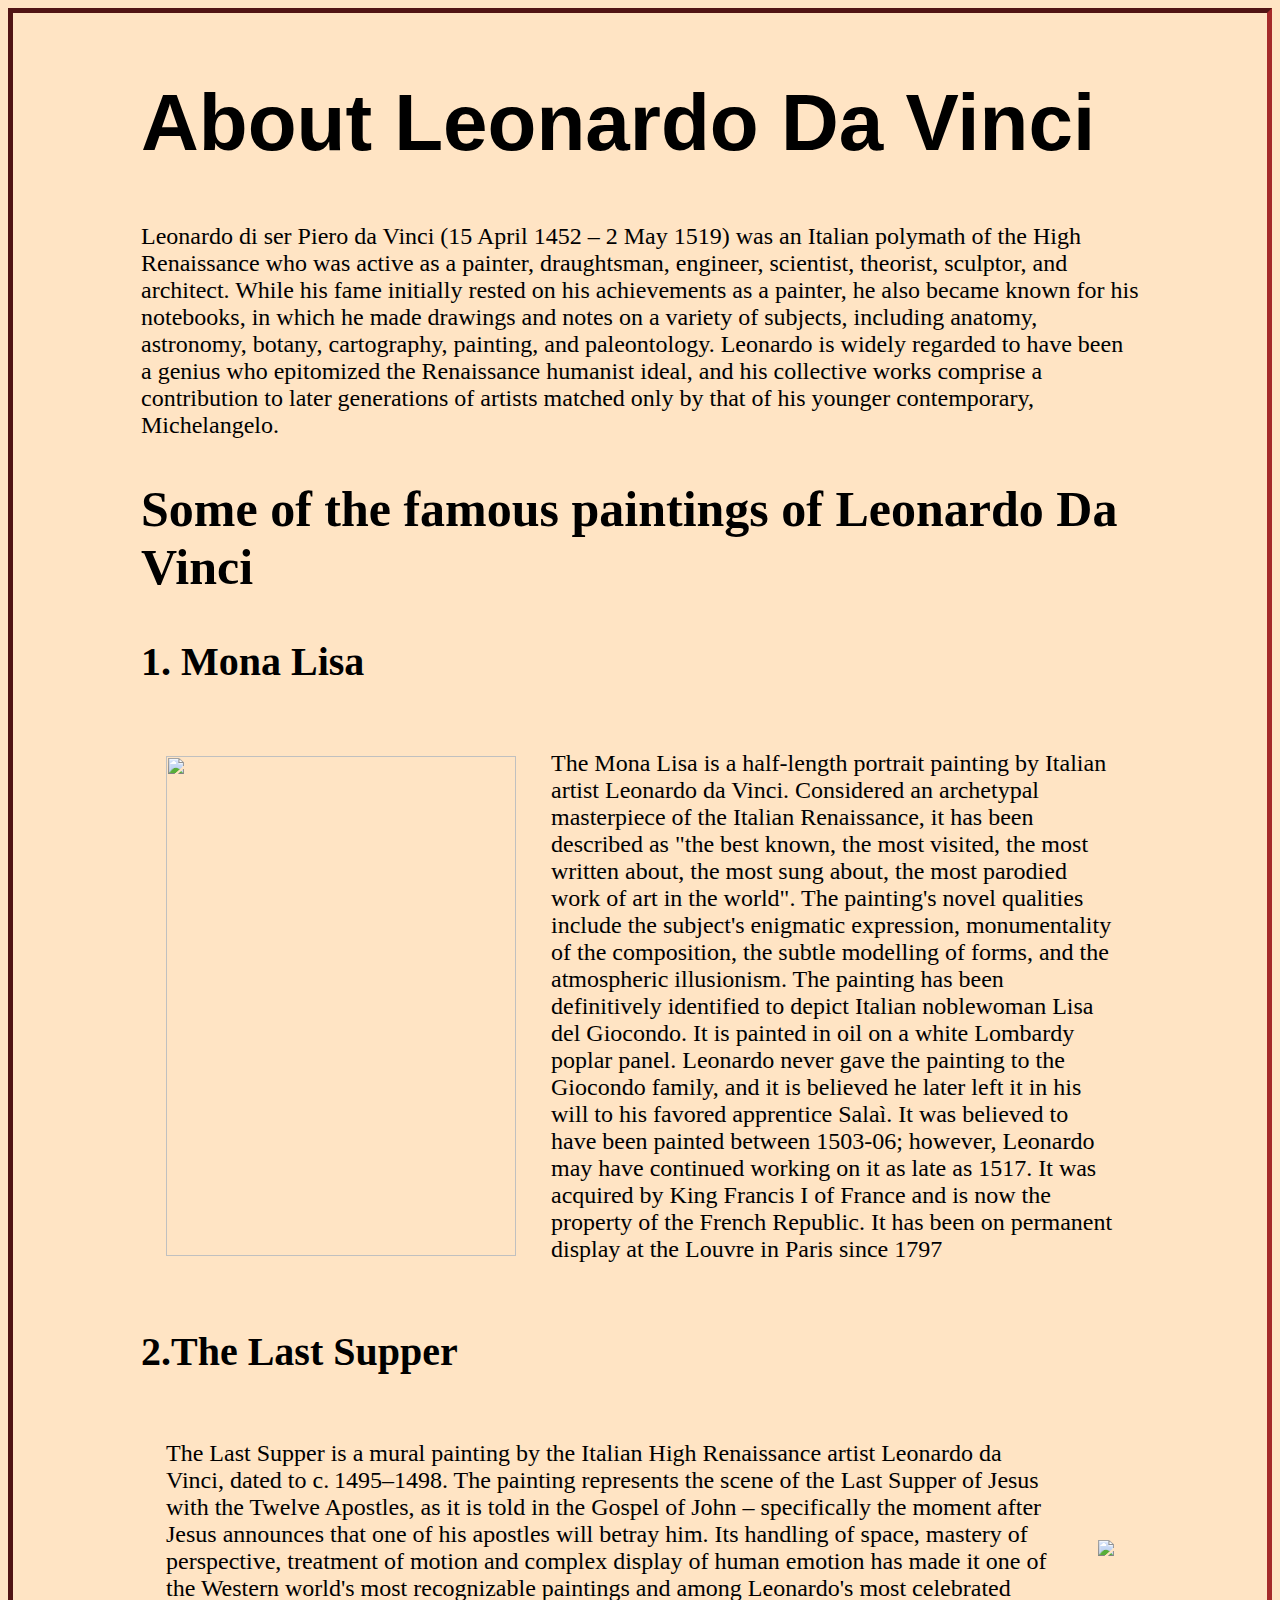
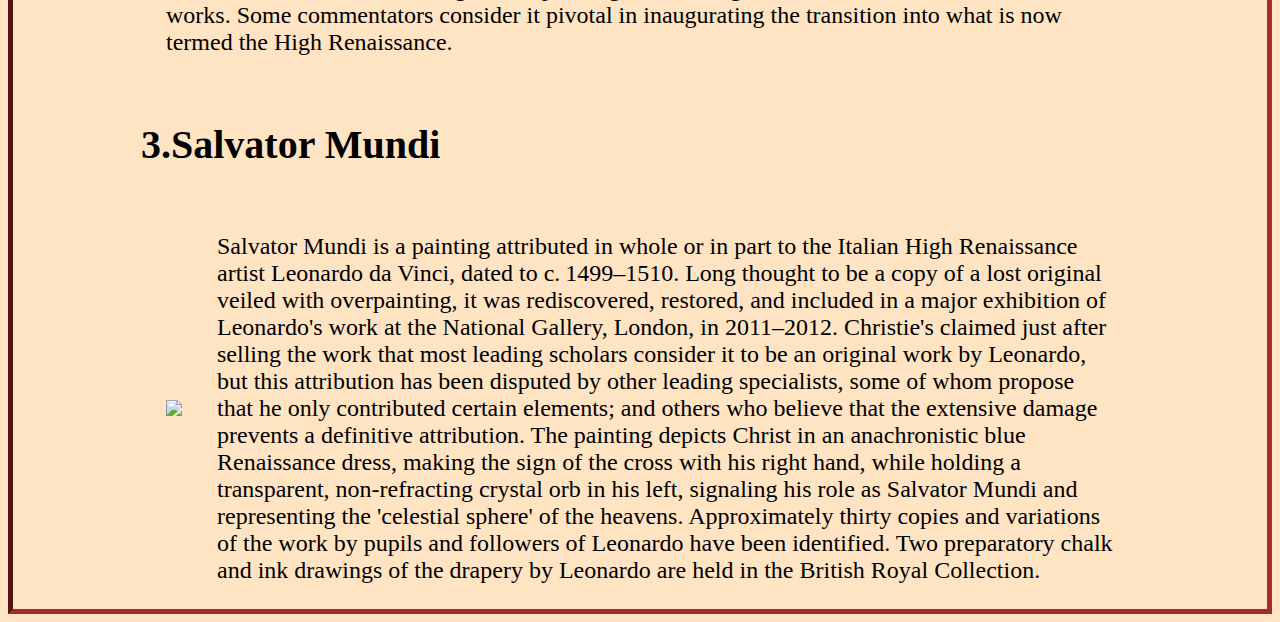
==== Leonardo.html @ aa90f91a "Add files via upload" ====
<head>
    <title>
        Leonardo Da Vinci
    </title>
    <style>
        body{
            padding-left: 10%;
            padding-right: 10%;
            padding-top: 5%;
            background-blend-mode: color;
            background-color: bisque;
            border-style: inset;
            border-width: 5px;
            border-color: brown;
            resize: auto;

        }
           h1{
            font-size: 80px;
            font-family: Arial, Helvetica, sans-serif;

           }


           p{
            font-size: x-large;
           }
           h2{
            font-size: 50px;
           }

h3{
    font-size: 40px;
}

            #info{
                font-size: x-large;
            }
            img:hover{
     box-shadow: 10px 10px 10px black;
    transform: scale(1.1);
    transition: transform 0.5s ease-in-out;
            }


    </style>
</head>
<body bgcolor="white">
    <h1>About Leonardo Da Vinci</h1>

    <p>Leonardo di ser Piero da Vinci (15 April 1452 – 2 May 1519) was an Italian polymath of the High Renaissance who was active as a painter, draughtsman, engineer, scientist, theorist, sculptor, and architect. While his fame initially rested on his achievements as a painter, he also became known for his notebooks, in which he made drawings and notes on a variety of subjects, including anatomy, astronomy, botany, cartography, painting, and paleontology. Leonardo is widely regarded to have been a genius who epitomized the Renaissance humanist ideal, and his collective works comprise a contribution to later generations of artists matched only by that of his younger contemporary, Michelangelo.


<h2>Some of the famous paintings of Leonardo Da Vinci</h2>

<h3>1. Mona Lisa</h3>
<table cellspacing="15px" cellpadding="10px">
    <tr><td>
<img src="https://upload.wikimedia.org/wikipedia/commons/thumb/e/ec/Mona_Lisa%2C_by_Leonardo_da_Vinci%2C_from_C2RMF_retouched.jpg/405px-Mona_Lisa%2C_by_Leonardo_da_Vinci%2C_from_C2RMF_retouched.jpg" height="500px" width="350px">
</td>
<td id="info">
    The Mona Lisa is a half-length portrait painting by Italian artist Leonardo da Vinci.

    Considered an archetypal masterpiece of the Italian Renaissance, it has been described as "the best known, the most visited, the most written about, the most sung about, the most parodied work of art in the world". The painting's novel qualities include the subject's enigmatic expression, monumentality of the composition, the subtle modelling of forms, and the atmospheric illusionism.
    The painting has been definitively identified to depict Italian noblewoman Lisa del Giocondo. It is painted in oil on a white Lombardy poplar panel. Leonardo never gave the painting to the Giocondo family, and it is believed he later left it in his will to his favored apprentice Salaì. It was believed to have been painted between 1503-06; however, Leonardo may have continued working on it as late as 1517. It was acquired by King Francis I of France and is now the property of the French Republic. It has been on permanent display at the Louvre in Paris since 1797
</td></tr>
</table>
<h3>2.The Last Supper</h3>
<table cellspacing="15px" cellpadding="10px">
    <tr>
        <td id="info">The Last Supper is a mural painting by the Italian High Renaissance artist Leonardo da Vinci, dated to c. 1495–1498. The painting represents the scene of the Last Supper of Jesus with the Twelve Apostles, as it is told in the Gospel of John – specifically the moment after Jesus announces that one of his apostles will betray him. Its handling of space, mastery of perspective, treatment of motion and complex display of human emotion has made it one of the Western world's most recognizable paintings and among Leonardo's most celebrated works. Some commentators consider it pivotal in inaugurating the transition into what is now termed the High Renaissance.</td>
   
    <td><img src="https://upload.wikimedia.org/wikipedia/commons/thumb/4/4b/%C3%9Altima_Cena_-_Da_Vinci_5.jpg/525px-%C3%9Altima_Cena_-_Da_Vinci_5.jpg"></td></tr>
</table>


<h3>3.Salvator Mundi</h3>
<table cellspacing="15px" cellpadding="10px">
    <tr>
        <td>
            <img src="https://upload.wikimedia.org/wikipedia/commons/thumb/5/5c/Leonardo_da_Vinci%2C_Salvator_Mundi%2C_c.1500%2C_oil_on_walnut%2C_45.4_%C3%97_65.6_cm.jpg/405px-Leonardo_da_Vinci%2C_Salvator_Mundi%2C_c.1500%2C_oil_on_walnut%2C_45.4_%C3%97_65.6_cm.jpg">
        </td>
        <td id="info">
            Salvator Mundi is a painting attributed in whole or in part to the Italian High Renaissance artist Leonardo da Vinci, dated to c. 1499–1510. Long thought to be a copy of a lost original veiled with overpainting, it was rediscovered, restored, and included in a major exhibition of Leonardo's work at the National Gallery, London, in 2011–2012. Christie's claimed just after selling the work that most leading scholars consider it to be an original work by Leonardo, but this attribution has been disputed by other leading specialists, some of whom propose that he only contributed certain elements; and others who believe that the extensive damage prevents a definitive attribution. The painting depicts Christ in an anachronistic blue Renaissance dress, making the sign of the cross with his right hand, while holding a transparent, non-refracting crystal orb in his left, signaling his role as Salvator Mundi and representing the 'celestial sphere' of the heavens. Approximately thirty copies and variations of the work by pupils and followers of Leonardo have been identified. Two preparatory chalk and ink drawings of the drapery by Leonardo are held in the British Royal Collection.
        </td>
    </tr>
</table>
</body>
</html>
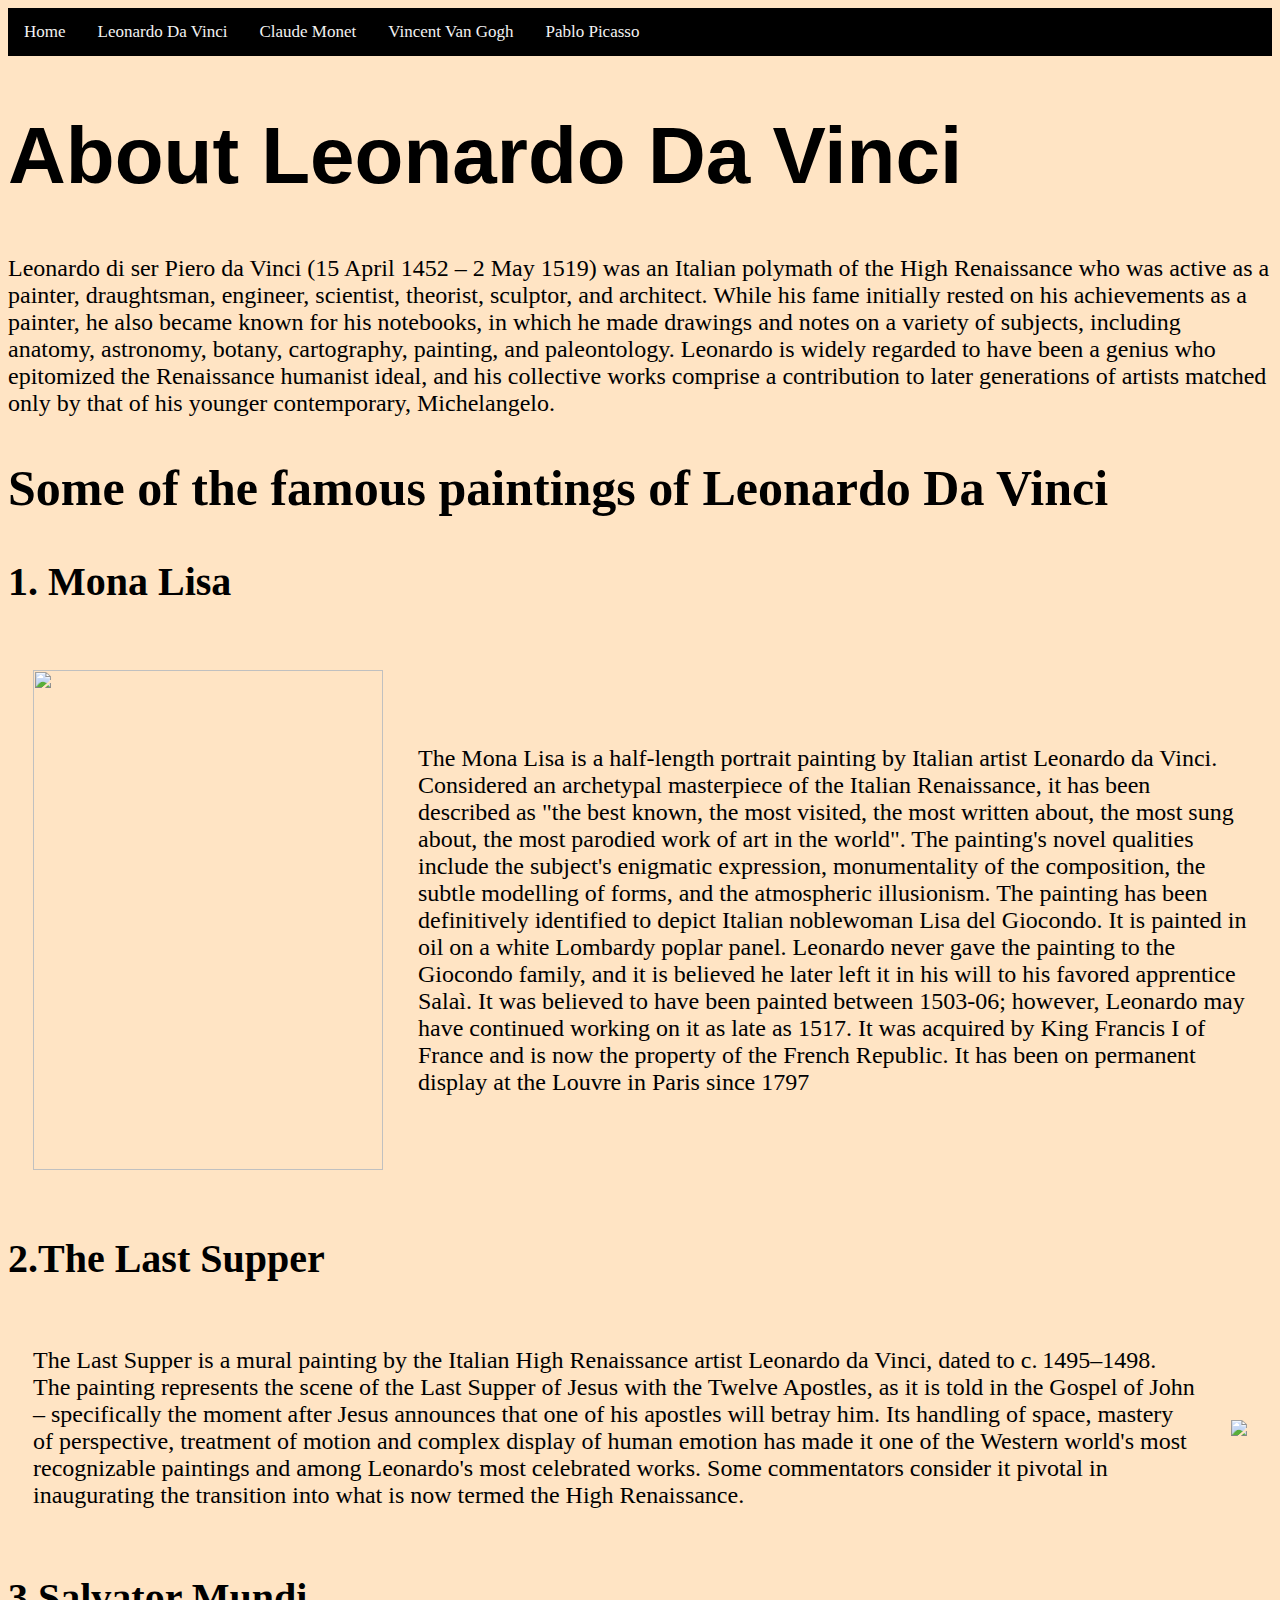
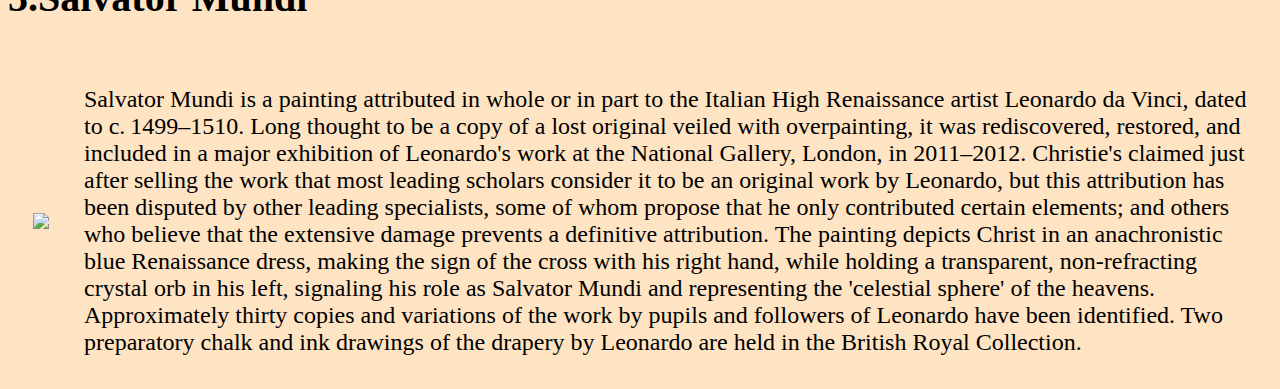
==== commit 74b44d34: "Add files via upload" ====
--- a/Leonardo.html
+++ b/Leonardo.html
@@ -4,14 +4,12 @@
     </title>
     <style>
         body{
-            padding-left: 10%;
-            padding-right: 10%;
-            padding-top: 5%;
+        
+           
             background-blend-mode: color;
             background-color: bisque;
-            border-style: inset;
-            border-width: 5px;
-            border-color: brown;
+            
+           
             resize: auto;
 
         }
@@ -41,11 +39,40 @@
     transform: scale(1.1);
     transition: transform 0.5s ease-in-out;
             }
+     .topnav {
+    background-color: black;
+    overflow: hidden;
+  }
+  
+
+  .topnav a {
+    float: left;
+    color: #f2f2f2;
+    text-align: center;
+    padding: 14px 16px;
+    text-decoration: none;
+    font-size: 17px;
+  }
+  
+
+  .topnav a:hover {
+    background-color: #ddd;
+    color: black;
+  }
+
 
 
     </style>
 </head>
-<body bgcolor="white">
+<div class="topnav">
+    <a href="index.html">Home</a>
+    <a href="Leonardo.html">Leonardo Da Vinci</a>
+    <a href="Claude.html">Claude Monet</a>
+    <a href="Vincent.html">Vincent Van Gogh</a>
+    <a href="Pablo.html">Pablo Picasso</a>
+ 
+  </div>
+<body>
     <h1>About Leonardo Da Vinci</h1>
 
     <p>Leonardo di ser Piero da Vinci (15 April 1452 – 2 May 1519) was an Italian polymath of the High Renaissance who was active as a painter, draughtsman, engineer, scientist, theorist, sculptor, and architect. While his fame initially rested on his achievements as a painter, he also became known for his notebooks, in which he made drawings and notes on a variety of subjects, including anatomy, astronomy, botany, cartography, painting, and paleontology. Leonardo is widely regarded to have been a genius who epitomized the Renaissance humanist ideal, and his collective works comprise a contribution to later generations of artists matched only by that of his younger contemporary, Michelangelo.
